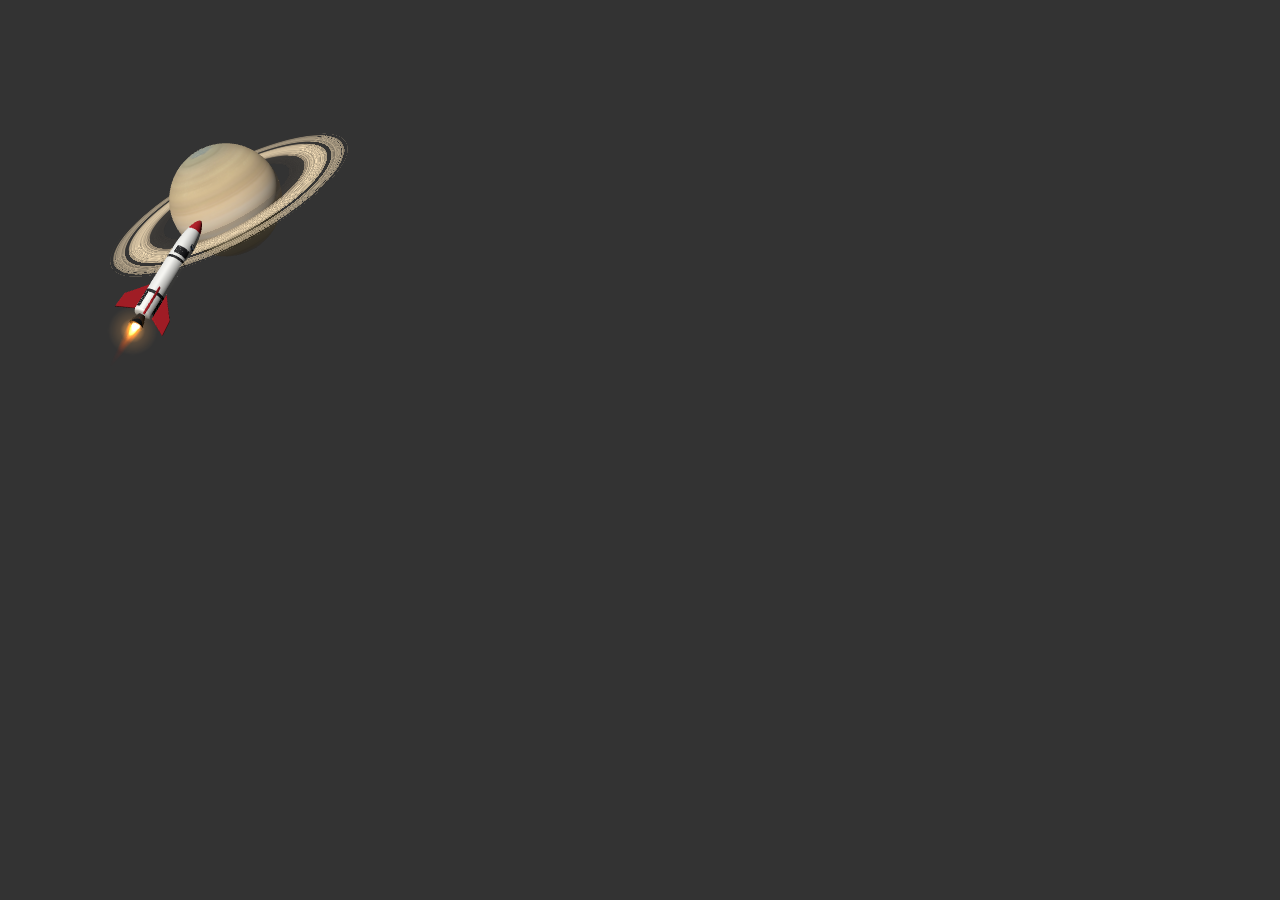
==== tools/icon.html @ 21350892 "Add "Fusée Planètes": a space travel game for Android A simple, realistic-looking space game for a 6" ====
<!doctype html>
<html lang="fr">
<head>
  <meta charset="utf-8">
  <title>Icon renderer</title>
  <style>body { margin: 0; background: #333; }</style>
</head>
<body>
<!-- Renders the launcher icon foreground (Saturn + rocket) with the game's own
     3D models. Used by tools/make_icon.py through a headless browser. -->
<canvas id="c" width="432" height="432"></canvas>
<script type="module">
  import { THREE, loadTexture, createPlanet, createRocket } from '../web/js/gfx.js';
  import { PLANETS, faceRotation } from '../web/js/data.js';

  const canvas = document.getElementById('c');
  const renderer = new THREE.WebGLRenderer({ canvas, alpha: true, antialias: true, preserveDrawingBuffer: true });
  renderer.setPixelRatio(1);
  renderer.setClearColor(0x000000, 0);
  const scene = new THREE.Scene();
  const cam = new THREE.PerspectiveCamera(30, 1, 0.1, 100);
  cam.position.set(0, 0, 10);
  const sun = new THREE.Vector3(-0.5, 0.5, 0.75).normalize();
  const light = new THREE.DirectionalLight(0xffffff, 3.2);
  light.position.copy(sun).multiplyScalar(10);
  scene.add(light, new THREE.AmbientLight(0xffffff, 0.15));

  const [sat, rings] = await Promise.all([loadTexture('../web/textures/saturn.jpg'), loadTexture('../web/textures/saturn_rings.png')]);
  // no atmosphere halo: additive glow does not composite well on a transparent icon
  const p = createPlanet({ ...PLANETS.saturn, atmosphere: null }, sat, { radius: 0.7, segments: 96, ringTex: rings });
  p.setSun(sun);
  p.body.rotation.y = faceRotation(PLANETS.saturn);
  p.group.rotation.x = 0.35;
  p.group.position.set(0.12, 0.2, 0);
  p.update(0);
  scene.add(p.group);

  const rocket = createRocket();
  rocket.scale.setScalar(0.3);
  rocket.position.set(-0.78, -1.05, 1.5);
  rocket.rotation.set(0.2, 0.9, -0.85);
  rocket.userData.setThrust(0.9);
  rocket.userData.update(0.016);
  scene.add(rocket);

  renderer.render(scene, cam);
  window.iconData = canvas.toDataURL('image/png');
</script>
</body>
</html>
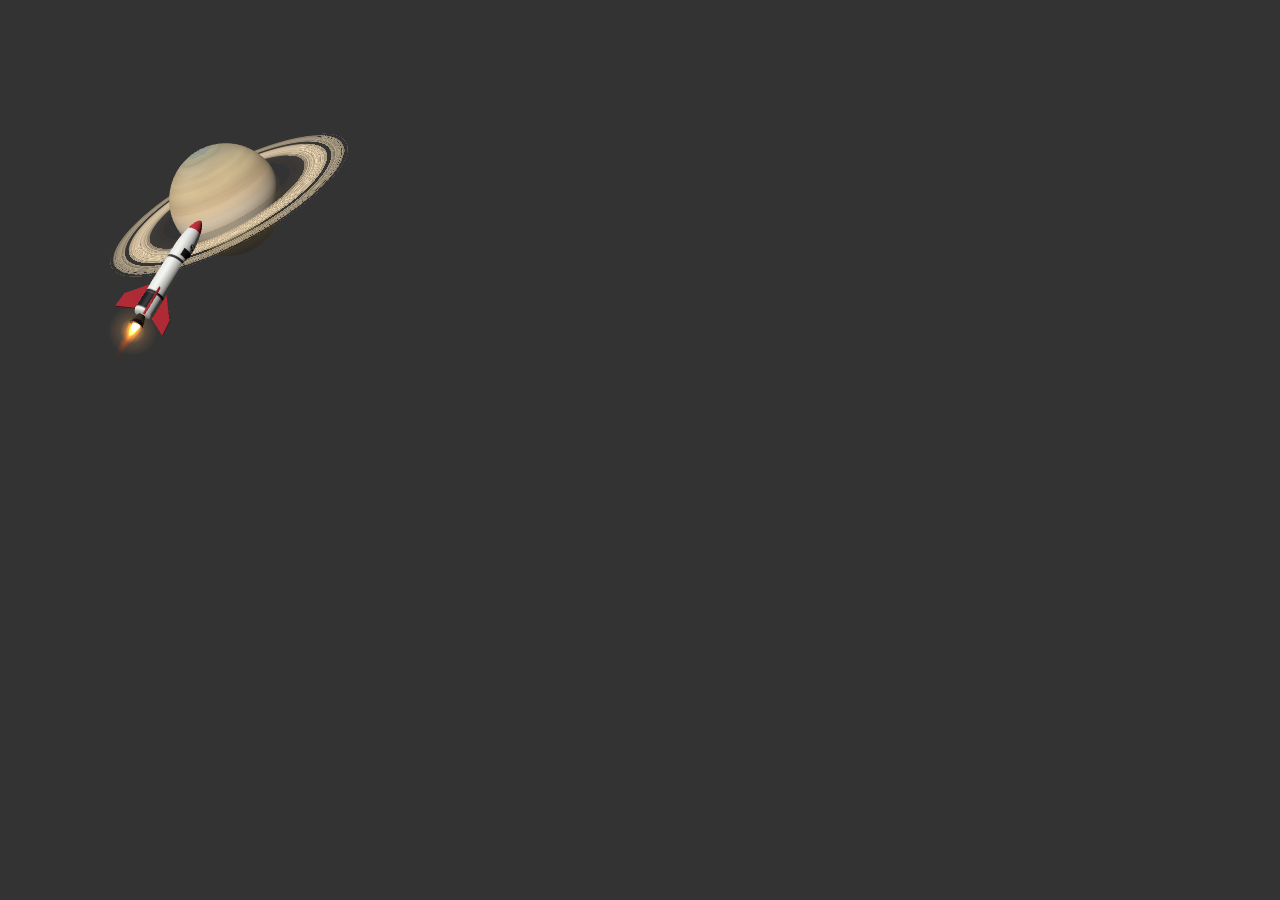
==== commit d6b48f45: "Publish a browser version of the game with GitHub Pages - New workflow that puts web/ online at http" ====
--- a/tools/icon.html
+++ b/tools/icon.html
@@ -7,13 +7,15 @@
 </head>
 <body>
 <!-- Renders the launcher icon foreground (Saturn + rocket) with the game's own
-     3D models. Used by tools/make_icon.py through a headless browser. -->
+     3D models. Used by tools/make_icon.js through a headless browser. -->
 <canvas id="c" width="432" height="432"></canvas>
 <script type="module">
   import { THREE, loadTexture, createPlanet, createRocket } from '../web/js/gfx.js';
   import { PLANETS, faceRotation } from '../web/js/data.js';
 
   const canvas = document.getElementById('c');
+  // ?size=768 renders a bigger version (used for the browser version's icons)
+  canvas.width = canvas.height = Number(new URLSearchParams(location.search).get('size')) || 432;
   const renderer = new THREE.WebGLRenderer({ canvas, alpha: true, antialias: true, preserveDrawingBuffer: true });
   renderer.setPixelRatio(1);
   renderer.setClearColor(0x000000, 0);
